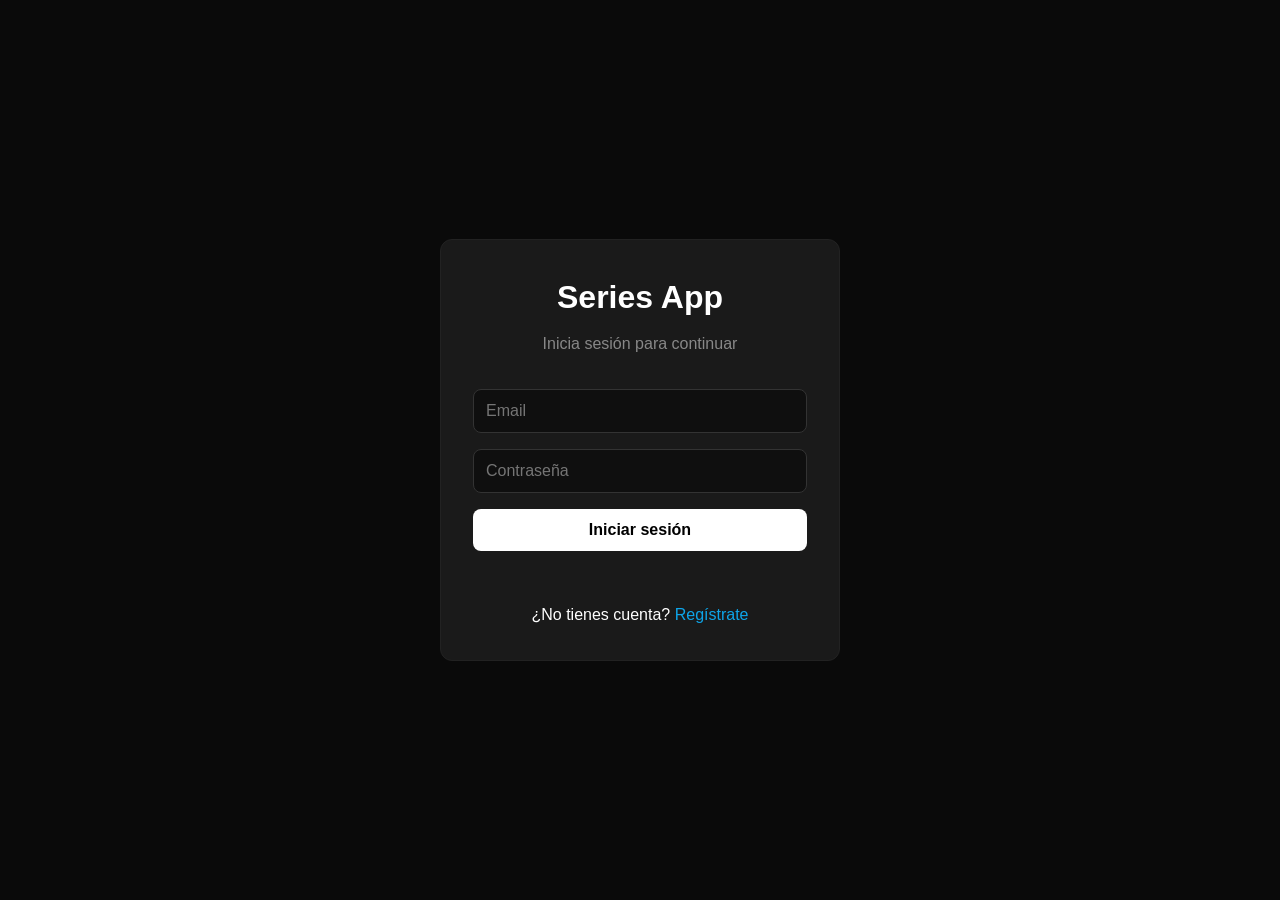
==== login.html @ 49980d0d "feat: update schema and add frontend files" ====
<!DOCTYPE html>
<html lang="es">
<head>
    <meta charset="UTF-8">
    <meta name="viewport" content="width=device-width, initial-scale=1.0">
    <title>Login - Series App</title>
    <link rel="stylesheet" href="./styles.css">
    <style>
        .auth-container {
            min-height: 100vh;
            display: flex;
            align-items: center;
            justify-content: center;
            background: #0a0a0a;
        }
        .auth-card {
            background: #1a1a1a;
            border: 1px solid #222;
            border-radius: 12px;
            padding: 2rem;
            width: 100%;
            max-width: 400px;
        }
        .auth-card h1 {
            font-size: 2rem;
            margin-bottom: 0.5rem;
            text-align: center;
        }
        .auth-card p {
            color: #888;
            text-align: center;
            margin-bottom: 2rem;
        }
        .auth-form {
            display: flex;
            flex-direction: column;
            gap: 1rem;
        }
        .auth-form input {
            border: 1px solid #333;
            border-radius: 8px;
            background: #0f0f0f;
            color: #fff;
            padding: 0.75rem;
            font-size: 1rem;
        }
        .auth-form input:focus {
            outline: none;
            border-color: #666;
        }
        .auth-form button {
            background: #fff;
            color: #000;
            border: none;
            border-radius: 8px;
            padding: 0.75rem;
            font-weight: 600;
            cursor: pointer;
            font-size: 1rem;
        }
        .auth-form button:hover {
            opacity: 0.9;
        }
        .auth-link {
            text-align: center;
            margin-top: 1rem;
        }
        .auth-link a {
            color: #0ea5e9;
            text-decoration: none;
        }
        .auth-link a:hover {
            text-decoration: underline;
        }
        .auth-message {
            text-align: center;
            min-height: 1.2rem;
            color: #888;
            font-size: 0.9rem;
        }
    </style>
</head>
<body>
    <div class="auth-container">
        <div class="auth-card">
            <h1>Series App</h1>
            <p>Inicia sesión para continuar</p>
            <form id="login-form" class="auth-form">
                <input type="email" id="email" name="email" placeholder="Email" required>
                <input type="password" id="password" name="password" placeholder="Contraseña" required>
                <button type="submit">Iniciar sesión</button>
                <div class="auth-message" id="auth-message"></div>
            </form>
            <div class="auth-link">
                ¿No tienes cuenta? <a href="register.html">Regístrate</a>
            </div>
        </div>
    </div>
    <script src="auth.js"></script>
</body>
</html>
---- styles.css ----
* {
    margin: 0;
    padding: 0;
    box-sizing: border-box;
}

body {
    font-family: -apple-system, BlinkMacSystemFont, 'Segoe UI', 'Helvetica Neue', sans-serif;
    background: #0a0a0a;
    color: #fff;
    line-height: 1.6;
}

header {
    padding: 4rem 0 2rem;
    border-bottom: 1px solid #222;
}

.header-top {
    display: flex;
    justify-content: space-between;
    align-items: flex-start;
    text-align: left;
    max-width: 1200px;
    margin: 0 auto;
    padding: 0 2rem;
}

header h1 {
    font-size: 3rem;
    font-weight: 700;
    letter-spacing: -0.02em;
    margin-bottom: 0.5rem;
}

header p {
    font-size: 1.1rem;
    color: #888;
}

.logout-btn {
    background: #333;
    color: #fff;
    border: none;
    border-radius: 8px;
    padding: 0.65rem 1rem;
    cursor: pointer;
    font-size: 0.9rem;
}

.logout-btn:hover {
    background: #444;
}

.search-bar {
    display: flex;
    gap: 0.75rem;
    max-width: 1200px;
    margin: 1.5rem auto 0;
    padding: 0 2rem;
}

.search-bar input {
    flex: 1;
    border: 1px solid #333;
    border-radius: 8px;
    background: #0f0f0f;
    color: #fff;
    padding: 0.65rem 0.75rem;
    font-size: 0.9rem;
}

.search-bar button {
    background: #fff;
    color: #000;
    border: none;
    border-radius: 8px;
    padding: 0.65rem 1rem;
    cursor: pointer;
    font-weight: 600;
    font-size: 0.9rem;
}

.search-bar button:hover {
    opacity: 0.9;
}

.container {
    max-width: 1200px;
    margin: 0 auto;
    padding: 3rem 2rem;
}

.series-form {
    border: 1px solid #222;
    border-radius: 12px;
    padding: 1rem;
    margin-bottom: 2rem;
    background: #111;
}

.series-form h2 {
    font-size: 1rem;
    margin-bottom: 0.75rem;
}

.form-grid {
    display: grid;
    gap: 0.75rem;
    grid-template-columns: repeat(auto-fit, minmax(160px, 1fr));
    margin-bottom: 0.75rem;
}

.series-form input,
.series-form select,
.series-form textarea,
.series-form button {
    width: 100%;
    border: 1px solid #333;
    border-radius: 8px;
    background: #0f0f0f;
    color: #fff;
    padding: 0.65rem 0.75rem;
    font-size: 0.9rem;
}

.series-form input[type="file"] {
    padding: 0.45rem 0.55rem;
}

.series-form textarea {
    resize: vertical;
    min-height: 80px;
    margin-bottom: 0.75rem;
}

.series-form button {
    cursor: pointer;
    background: #fff;
    color: #000;
    border-color: #fff;
    font-weight: 600;
}

.series-form button:hover {
    opacity: 0.9;
}

.form-message {
    margin-top: 0.5rem;
    color: #8f8f8f;
    min-height: 1.2rem;
}

.grid {
    display: grid;
    grid-template-columns: repeat(auto-fill, minmax(200px, 1fr));
    gap: 2rem;
}

.series-card {
    cursor: pointer;
    transition: transform 0.3s ease, opacity 0.3s ease;
    position: relative;
    overflow: hidden;
    border-radius: 8px;
}

.series-card:hover {
    transform: translateY(-4px);
    opacity: 0.9;
}

.series-card img {
    width: 100%;
    height: 300px;
    object-fit: cover;
    display: block;
    background: #1a1a1a;
}

.series-card-title {
    position: absolute;
    bottom: 0;
    left: 0;
    right: 0;
    padding: 1rem;
    background: linear-gradient(to top, rgba(0,0,0,0.9), transparent);
    font-size: 0.95rem;
    font-weight: 600;
}

.loading {
    grid-column: 1 / -1;
    text-align: center;
    padding: 3rem;
    color: #666;
}

.modal {
    position: fixed;
    inset: 0;
    background: rgba(0, 0, 0, 0.8);
    display: flex;
    align-items: center;
    justify-content: center;
    z-index: 1000;
    backdrop-filter: blur(4px);
}

.modal-content {
    background: #1a1a1a;
    border-radius: 12px;
    max-width: 700px;
    max-height: 80vh;
    overflow-y: auto;
    position: relative;
    width: 90%;
}

.close {
    position: absolute;
    top: 1rem;
    right: 1rem;
    background: none;
    border: none;
    color: #fff;
    font-size: 2rem;
    cursor: pointer;
    z-index: 10;
    width: 40px;
    height: 40px;
    display: flex;
    align-items: center;
    justify-content: center;
}

.close:hover {
    color: #888;
}

.detail-body {
    display: grid;
    grid-template-columns: 200px 1fr;
    gap: 2rem;
    padding: 2rem;
}

.detail-body img {
    width: 100%;
    height: auto;
    border-radius: 8px;
    background: #222;
}

.detail-info h2 {
    font-size: 2rem;
    margin-bottom: 1rem;
    letter-spacing: -0.02em;
}

.detail-info p {
    color: #aaa;
    margin-bottom: 1.5rem;
    line-height: 1.8;
}

.detail-meta {
    display: grid;
    grid-template-columns: 1fr 1fr;
    gap: 1rem;
    padding-top: 1.5rem;
    border-top: 1px solid #333;
}

.detail-meta span {
    font-size: 0.9rem;
    color: #888;
}

.detail-meta strong {
    color: #fff;
}

.genre-section {
    margin-top: 1rem;
    padding: 1rem;
    background: #111;
    border: 1px solid #222;
    border-radius: 8px;
}

.genre-section label {
    display: block;
    margin-bottom: 0.5rem;
    font-weight: 600;
    font-size: 0.9rem;
}

.genres-container {
    display: flex;
    flex-wrap: wrap;
    gap: 0.5rem;
    margin-bottom: 0.75rem;
    min-height: 1.5rem;
}

.genre-tag {
    background: #0ea5e9;
    color: #fff;
    padding: 0.4rem 0.8rem;
    border-radius: 20px;
    font-size: 0.85rem;
    display: flex;
    align-items: center;
    gap: 0.5rem;
}

.genre-tag button {
    background: none;
    border: none;
    color: #fff;
    cursor: pointer;
    padding: 0;
    font-size: 1rem;
}

.genre-create {
    display: flex;
    gap: 0.5rem;
}

.genre-create input {
    flex: 1;
    border: 1px solid #333;
    border-radius: 8px;
    background: #0f0f0f;
    color: #fff;
    padding: 0.5rem 0.75rem;
    font-size: 0.85rem;
}

.genre-create button {
    background: #333;
    color: #fff;
    border: none;
    border-radius: 8px;
    padding: 0.5rem 1rem;
    cursor: pointer;
    font-size: 0.85rem;
    font-weight: 600;
}

.genre-create button:hover {
    background: #444;
}

.detail-actions {
    display: flex;
    gap: 0.75rem;
    margin-top: 1rem;
    padding-top: 1rem;
    border-top: 1px solid #333;
}

.detail-actions button {
    flex: 1;
    background: #0ea5e9;
    color: #fff;
    border: none;
    border-radius: 8px;
    padding: 0.75rem;
    cursor: pointer;
    font-weight: 600;
    font-size: 0.9rem;
}

.detail-actions button:hover {
    opacity: 0.9;
}

.btn-danger {
    background: #dc2626 !important;
}

.btn-primary {
    background: #0ea5e9 !important;
}

.rating-section {
    margin-top: 1.25rem;
    padding-top: 1.25rem;
    border-top: 1px solid #333;
}

.rating-header {
    display: flex;
    flex-wrap: wrap;
    justify-content: space-between;
    gap: 0.75rem;
    margin-bottom: 0.75rem;
}

.rating-header h3 {
    font-size: 1.05rem;
}

.rating-summary {
    display: flex;
    gap: 1rem;
    color: #aaa;
    font-size: 0.9rem;
}

.rating-form {
    display: grid;
    gap: 0.75rem;
}

.rating-form label {
    font-size: 0.9rem;
    color: #ccc;
}

.rating-form select,
.rating-form textarea {
    width: 100%;
    border: 1px solid #333;
    border-radius: 8px;
    background: #0f0f0f;
    color: #fff;
    padding: 0.65rem 0.75rem;
    font-size: 0.9rem;
}

.rating-form textarea {
    resize: vertical;
    min-height: 90px;
}

.rating-form button {
    width: 100%;
    border: none;
}

.modal-form {
    max-width: 600px;
    padding: 2rem;
}

.modal-form .series-form {
    border: none;
    background: transparent;
    padding: 0;
    margin: 0;
}

.modal-form .series-form h2 {
    font-size: 1.5rem;
    margin-bottom: 1rem;
    font-weight: 600;
}

@media (max-width: 640px) {
    header h1 {
        font-size: 2rem;
    }

    .search-bar {
        flex-wrap: wrap;
    }

    .grid {
        grid-template-columns: repeat(auto-fill, minmax(150px, 1fr));
        gap: 1rem;
    }

    .detail-body {
        grid-template-columns: 1fr;
    }

    .detail-info h2 {
        font-size: 1.5rem;
    }
}
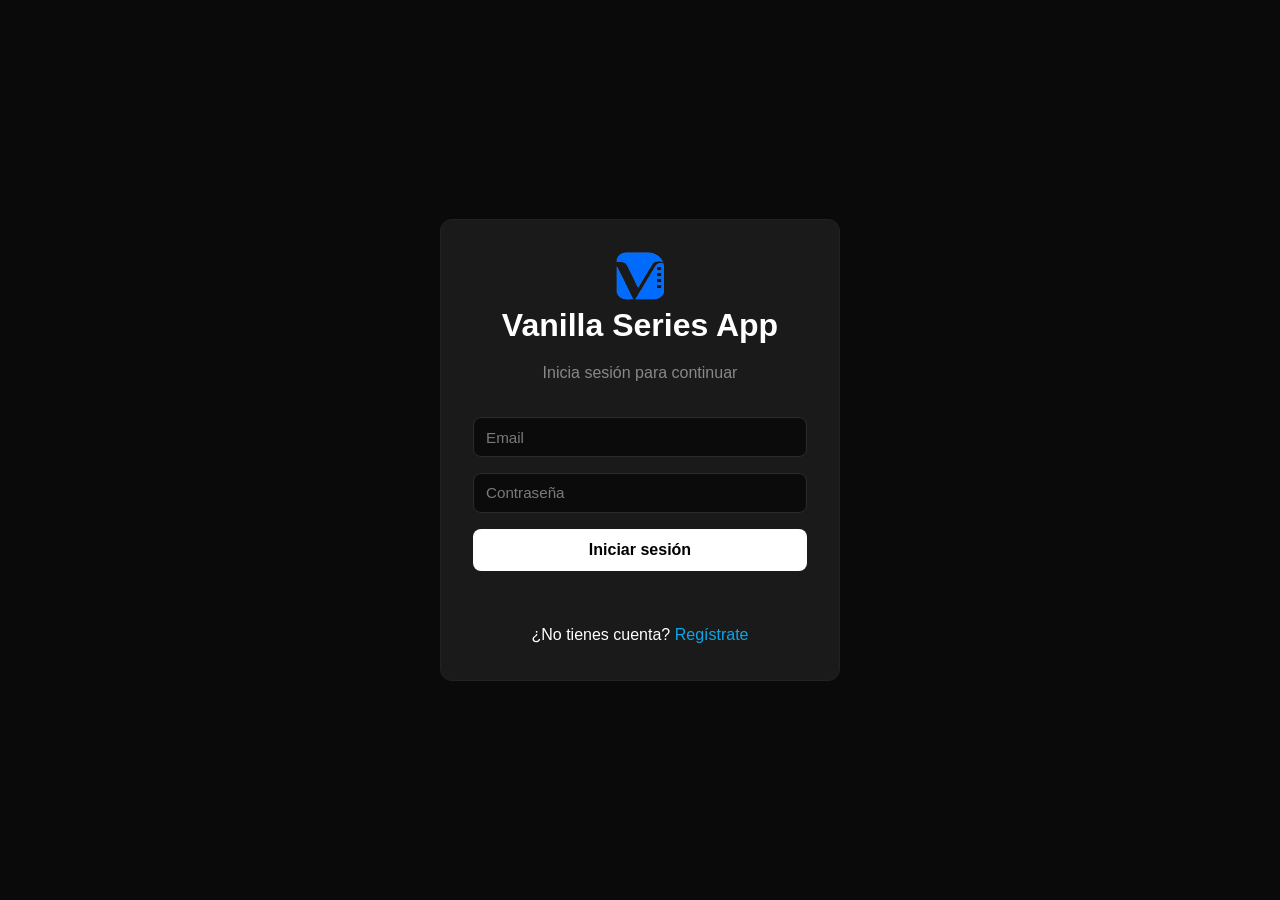
==== commit 0dade555: "feat: refresh ui" ====
--- a/login.html
+++ b/login.html
@@ -3,87 +3,16 @@
 <head>
     <meta charset="UTF-8">
     <meta name="viewport" content="width=device-width, initial-scale=1.0">
-    <title>Login - Series App</title>
-    <link rel="stylesheet" href="./styles.css">
-    <style>
-        .auth-container {
-            min-height: 100vh;
-            display: flex;
-            align-items: center;
-            justify-content: center;
-            background: #0a0a0a;
-        }
-        .auth-card {
-            background: #1a1a1a;
-            border: 1px solid #222;
-            border-radius: 12px;
-            padding: 2rem;
-            width: 100%;
-            max-width: 400px;
-        }
-        .auth-card h1 {
-            font-size: 2rem;
-            margin-bottom: 0.5rem;
-            text-align: center;
-        }
-        .auth-card p {
-            color: #888;
-            text-align: center;
-            margin-bottom: 2rem;
-        }
-        .auth-form {
-            display: flex;
-            flex-direction: column;
-            gap: 1rem;
-        }
-        .auth-form input {
-            border: 1px solid #333;
-            border-radius: 8px;
-            background: #0f0f0f;
-            color: #fff;
-            padding: 0.75rem;
-            font-size: 1rem;
-        }
-        .auth-form input:focus {
-            outline: none;
-            border-color: #666;
-        }
-        .auth-form button {
-            background: #fff;
-            color: #000;
-            border: none;
-            border-radius: 8px;
-            padding: 0.75rem;
-            font-weight: 600;
-            cursor: pointer;
-            font-size: 1rem;
-        }
-        .auth-form button:hover {
-            opacity: 0.9;
-        }
-        .auth-link {
-            text-align: center;
-            margin-top: 1rem;
-        }
-        .auth-link a {
-            color: #0ea5e9;
-            text-decoration: none;
-        }
-        .auth-link a:hover {
-            text-decoration: underline;
-        }
-        .auth-message {
-            text-align: center;
-            min-height: 1.2rem;
-            color: #888;
-            font-size: 0.9rem;
-        }
-    </style>
+    <title>Login - Vanilla Series App</title>
+    <link rel="icon" type="image/x-icon" href="./static/favicon.ico">
+    <link rel="stylesheet" href="./static/styles/auth.css">
+    <link rel="stylesheet" href="./static/styles/styles.css">
 </head>
 <body>
     <div class="auth-container">
         <div class="auth-card">
-            <h1>Series App</h1>
+            <img src="./static/img/logo.png" alt="logo" class="logo-img">
+            <h1>Vanilla Series App</h1>
             <p>Inicia sesión para continuar</p>
             <form id="login-form" class="auth-form">
                 <input type="email" id="email" name="email" placeholder="Email" required>
@@ -92,10 +21,10 @@
                 <div class="auth-message" id="auth-message"></div>
             </form>
             <div class="auth-link">
-                ¿No tienes cuenta? <a href="register.html">Regístrate</a>
+                ¿No tienes cuenta? <a href="./register.html">Regístrate</a>
             </div>
         </div>
     </div>
-    <script src="auth.js"></script>
+    <script src="./scripts/auth.js"></script>
 </body>
 </html>
--- a/static/styles/auth.css
+++ b/static/styles/auth.css
@@ -0,0 +1,89 @@
+.auth-container {
+    min-height: 100vh;
+    display: flex;
+    align-items: center;
+    justify-content: center;
+    background: #0a0a0a;
+}
+
+.auth-card {
+    background: #1a1a1a;
+    border: 1px solid #222;
+    border-radius: 12px;
+    padding: 2rem;
+    width: 100%;
+    max-width: 400px;
+    display: flex;
+    flex-direction: column;
+    align-items: center;
+    justify-content: center;
+}
+
+.auth-card h1 {
+    font-size: 2rem;
+    margin-bottom: 0.5rem;
+    text-align: center;
+}
+
+.auth-card p {
+    color: #888;
+    text-align: center;
+    margin-bottom: 2rem;
+}
+
+.auth-form {
+    display: flex;
+    flex-direction: column;
+    gap: 1rem;
+    width: 100%;
+}
+
+.auth-form input {
+    border: 1px solid #333;
+    border-radius: 8px;
+    background: #0f0f0f;
+    color: #fff;
+    padding: 0.75rem;
+    font-size: 1rem;
+}
+
+.auth-form input:focus {
+    outline: none;
+    border-color: #666;
+}
+
+.auth-form button {
+    background: #fff;
+    color: #000;
+    border: none;
+    border-radius: 8px;
+    padding: 0.75rem;
+    font-weight: 600;
+    cursor: pointer;
+    font-size: 1rem;
+}
+
+.auth-form button:hover {
+    opacity: 0.9;
+}
+
+.auth-link {
+    text-align: center;
+    margin-top: 1rem;
+}
+
+.auth-link a {
+    color: #0ea5e9;
+    text-decoration: none;
+}
+
+.auth-link a:hover {
+    text-decoration: underline;
+}
+
+.auth-message {
+    text-align: center;
+    min-height: 1.2rem;
+    color: #888;
+    font-size: 0.9rem;
+}
--- a/static/styles/styles.css
+++ b/static/styles/styles.css
@@ -0,0 +1,615 @@
+* {
+    margin: 0;
+    padding: 0;
+    box-sizing: border-box;
+}
+
+body {
+    font-family: -apple-system, BlinkMacSystemFont, 'Segoe UI', 'Helvetica Neue', sans-serif;
+    background: #0a0a0a;
+    color: #fff;
+    line-height: 1.6;
+}
+
+header {
+    padding: 4rem 0 2rem;
+    border-bottom: 1px solid #222;
+}
+
+.header-top {
+    display: flex;
+    justify-content: space-between;
+    align-items: flex-start;
+    text-align: left;
+    max-width: 1200px;
+    margin: 0 auto;
+    padding: 0 2rem;
+}
+
+header h1 {
+    font-size: 3rem;
+    font-weight: 700;
+    letter-spacing: -0.02em;
+    margin-bottom: 0.5rem;
+}
+
+header p {
+    font-size: 1.1rem;
+    color: #888;
+}
+
+.logout-btn {
+    background: #333;
+    color: #fff;
+    border: none;
+    border-radius: 8px;
+    padding: 0.65rem 1rem;
+    cursor: pointer;
+    font-size: 0.9rem;
+}
+
+.logout-btn:hover {
+    background: #444;
+}
+
+.create-btn {
+    background: #0070f3;
+    color: #fff;
+}
+
+.create-btn:hover {
+    background: rgba(0,113,243,0.42);
+}
+
+.container-actions {
+    display: flex;
+    justify-content: center;
+    margin-bottom: 2rem;
+}
+
+.is-hidden {
+    display: none;
+}
+
+.search-bar {
+    display: flex;
+    gap: 0.75rem;
+    max-width: 1200px;
+    margin: 1.5rem auto 0;
+    padding: 0 2rem;
+}
+
+.search-bar input {
+    flex: 1;
+    border: 1px solid #333;
+    border-radius: 8px;
+    background: #0f0f0f;
+    color: #fff;
+    padding: 0.65rem 0.75rem;
+    font-size: 0.9rem;
+}
+
+.search-bar button {
+    background: #fff;
+    color: #000;
+    border: none;
+    border-radius: 8px;
+    padding: 0.65rem 1rem;
+    cursor: pointer;
+    font-weight: 600;
+    font-size: 0.9rem;
+}
+
+.search-bar button:hover {
+    opacity: 0.9;
+}
+
+.container {
+    max-width: 1200px;
+    margin: 0 auto;
+    padding: 3rem 2rem;
+}
+
+.series-form {
+    border: 1px solid #222;
+    border-radius: 12px;
+    padding: 1rem;
+    margin-bottom: 2rem;
+    background: #111;
+    display: flex;
+    flex-direction: column;
+    gap: 20px;
+}
+
+.series-form h2 {
+    font-size: 1rem;
+    margin-bottom: 0.75rem;
+}
+
+.form-grid {
+    display: grid;
+    gap: 0.75rem;
+    grid-template-columns: repeat(auto-fit, minmax(160px, 1fr));
+    margin-bottom: 0.75rem;
+}
+
+.series-form input,
+.series-form select,
+.series-form textarea,
+.series-form button {
+    width: 100%;
+    border: 1px solid #333;
+    border-radius: 8px;
+    background: #0f0f0f;
+    color: #fff;
+    padding: 0.65rem 0.75rem;
+    font-size: 0.9rem;
+}
+
+.series-form input[type="file"] {
+    padding: 0.45rem 0.55rem;
+}
+
+.series-form textarea {
+    resize: vertical;
+    min-height: 80px;
+    margin-bottom: 0.75rem;
+}
+
+.series-form button {
+    cursor: pointer;
+    background: #fff;
+    color: #000;
+    border-color: #fff;
+    font-weight: 600;
+}
+
+.series-form button:hover {
+    opacity: 0.9;
+}
+
+/* Global form controls */
+input[type="text"],
+input[type="email"],
+input[type="password"],
+input[type="number"],
+input[type="url"],
+select,
+textarea {
+    width: 100%;
+    border: 1px solid #2b2b2b;
+    border-radius: 8px;
+    background: #0b0b0b;
+    color: #fff;
+    padding: 0.65rem 0.75rem;
+    font-size: 0.95rem;
+    outline: none;
+    transition: box-shadow .12s ease, border-color .12s ease;
+}
+
+input[type="text"]::placeholder,
+input[type="email"]::placeholder,
+input[type="password"]::placeholder,
+input[type="number"]::placeholder,
+input[type="url"]::placeholder,
+textarea::placeholder {
+    color: #7a7a7a;
+}
+
+input:focus, select:focus, textarea:focus {
+    border-color: #0ea5e9;
+    box-shadow: 0 0 0 6px rgba(14,165,233,0.06);
+}
+
+/* File input smaller padding */
+input[type="file"] {
+    padding: 0.45rem 0.55rem;
+    background: #0f0f0f;
+}
+
+/* Buttons inside forms */
+.series-form button, .rating-form button {
+    border-radius: 8px;
+}
+
+/* Checkboxes & radios styling (modern browsers) */
+input[type="checkbox"], input[type="radio"] {
+    width: 18px;
+    height: 18px;
+    accent-color: #0ea5e9;
+    vertical-align: middle;
+}
+
+.genre-option input[type="checkbox"] {
+    margin-right: 0.5rem;
+}
+
+/* Improve small form groups spacing */
+.genre-create input, .genre-create button {
+    border-radius: 8px;
+}
+
+/* Utility: compact form control for inline fields */
+.form-inline {
+    display: inline-flex;
+    gap: 0.5rem;
+    align-items: center;
+}
+
+.form-message {
+    margin-top: 0.5rem;
+    color: #8f8f8f;
+    min-height: 1.2rem;
+}
+
+.grid {
+    display: grid;
+    grid-template-columns: repeat(auto-fill, minmax(200px, 1fr));
+    gap: 2rem;
+}
+
+.series-card {
+    cursor: pointer;
+    transition: transform 0.3s ease, opacity 0.3s ease;
+    position: relative;
+    overflow: hidden;
+    border-radius: 8px;
+}
+
+.series-card:hover {
+    transform: translateY(-4px);
+    opacity: 0.9;
+}
+
+.series-card img {
+    width: 100%;
+    height: 300px;
+    object-fit: cover;
+    display: block;
+    background: #1a1a1a;
+}
+
+.series-card-title {
+    position: absolute;
+    bottom: 0;
+    left: 0;
+    right: 0;
+    padding: 1rem;
+    background: linear-gradient(to top, rgba(0,0,0,0.9), transparent);
+    font-size: 0.95rem;
+    font-weight: 600;
+}
+
+.loading {
+    grid-column: 1 / -1;
+    text-align: center;
+    padding: 3rem;
+    color: #666;
+}
+
+.modal {
+    position: fixed;
+    inset: 0;
+    background: rgba(0, 0, 0, 0.8);
+    display: flex;
+    align-items: center;
+    justify-content: center;
+    z-index: 1000;
+    backdrop-filter: blur(4px);
+}
+
+.modal-content {
+    background: #1a1a1a;
+    border-radius: 12px;
+    max-width: 700px;
+    max-height: 80vh;
+    overflow-y: auto;
+    position: relative;
+    width: 90%;
+}
+
+.close {
+    position: absolute;
+    top: 1rem;
+    right: 1rem;
+    background: none;
+    border: none;
+    color: #fff;
+    font-size: 2rem;
+    cursor: pointer;
+    z-index: 10;
+    width: 40px;
+    height: 40px;
+    display: flex;
+    align-items: center;
+    justify-content: center;
+}
+
+.close:hover {
+    color: #888;
+}
+
+.detail-body {
+    display: grid;
+    grid-template-columns: 200px 1fr;
+    gap: 2rem;
+    padding: 2rem;
+}
+
+.detail-body img {
+    width: 100%;
+    height: auto;
+    border-radius: 8px;
+    background: #222;
+}
+
+.detail-info h2 {
+    font-size: 2rem;
+    margin-bottom: 1rem;
+    letter-spacing: -0.02em;
+}
+
+.detail-info p {
+    color: #aaa;
+    margin-bottom: 1.5rem;
+    line-height: 1.8;
+}
+
+.detail-meta {
+    display: grid;
+    grid-template-columns: 1fr 1fr;
+    gap: 1rem;
+    padding-top: 1.5rem;
+    border-top: 1px solid #333;
+}
+
+.detail-meta span {
+    font-size: 0.9rem;
+    color: #888;
+}
+
+.detail-meta strong {
+    color: #fff;
+}
+
+.genre-section {
+    margin-top: 1rem;
+    padding: 1rem;
+    background: #111;
+    border: 1px solid #222;
+    border-radius: 8px;
+}
+
+.genre-section label {
+    display: block;
+    margin-bottom: 0.5rem;
+    font-weight: 600;
+    font-size: 0.9rem;
+}
+
+.genres-container {
+    display: flex;
+    flex-wrap: wrap;
+    gap: 0.5rem;
+    margin-bottom: 0.75rem;
+    min-height: 1.5rem;
+}
+
+.genre-option {
+    display: flex;
+    align-items: center;
+    gap: 0.5rem;
+    margin-bottom: 0.5rem;
+}
+
+.genre-tag {
+    background: #0ea5e9;
+    color: #fff;
+    padding: 0.4rem 0.8rem;
+    border-radius: 20px;
+    font-size: 0.85rem;
+    display: flex;
+    align-items: center;
+    gap: 0.5rem;
+}
+
+.genre-tag button {
+    background: none;
+    border: none;
+    color: #fff;
+    cursor: pointer;
+    padding: 0;
+    font-size: 1rem;
+}
+
+.genre-create {
+    display: grid;
+    gap: 0.5rem;
+}
+
+.genre-create input {
+    flex: 1;
+    border: 1px solid #333;
+    border-radius: 8px;
+    background: #0f0f0f;
+    color: #fff;
+    padding: 0.5rem 0.75rem;
+    font-size: 0.85rem;
+}
+
+.genre-create button {
+    background: #333;
+    color: #fff;
+    border: none;
+    border-radius: 8px;
+    padding: 0.5rem 1rem;
+    cursor: pointer;
+    font-size: 0.85rem;
+    font-weight: 600;
+}
+
+.genre-create button:hover {
+    background: #444;
+}
+
+.detail-actions {
+    display: flex;
+    gap: 0.75rem;
+    margin-top: 1rem;
+    padding-top: 1rem;
+    border-top: 1px solid #333;
+}
+
+.detail-actions button {
+    flex: 1;
+    background: #0ea5e9;
+    color: #fff;
+    border: none;
+    border-radius: 8px;
+    padding: 0.75rem;
+    cursor: pointer;
+    font-weight: 600;
+    font-size: 0.9rem;
+}
+
+.detail-actions button:hover {
+    opacity: 0.9;
+}
+
+.btn-danger {
+    background: #dc2626 !important;
+}
+
+.btn-primary {
+    background: #0ea5e9 !important;
+}
+
+.rating-section {
+    margin-top: 1.25rem;
+    padding-top: 1.25rem;
+    border-top: 1px solid #333;
+}
+
+.rating-header {
+    display: flex;
+    flex-wrap: wrap;
+    justify-content: space-between;
+    gap: 0.75rem;
+    margin-bottom: 0.75rem;
+}
+
+.rating-header h3 {
+    font-size: 1.05rem;
+}
+
+.rating-summary {
+    display: flex;
+    gap: 1rem;
+    color: #aaa;
+    font-size: 0.9rem;
+}
+
+.rating-form {
+    display: grid;
+    gap: 0.75rem;
+}
+
+.rating-form label {
+    font-size: 0.9rem;
+    color: #ccc;
+}
+
+.rating-form select,
+.rating-form textarea {
+    width: 100%;
+    border: 1px solid #333;
+    border-radius: 8px;
+    background: #0f0f0f;
+    color: #fff;
+    padding: 0.65rem 0.75rem;
+    font-size: 0.9rem;
+}
+
+.rating-form textarea {
+    resize: vertical;
+    min-height: 90px;
+}
+
+.rating-form button {
+    width: 100%;
+    border: none;
+}
+
+.modal-form {
+    max-width: 600px;
+    padding: 2rem;
+}
+
+.modal-form .series-form {
+    border: none;
+    background: transparent;
+    padding: 0;
+    margin: 0;
+}
+
+.modal-form .series-form h2 {
+    font-size: 1.5rem;
+    margin-bottom: 1rem;
+    font-weight: 600;
+}
+
+@media (max-width: 640px) {
+    header h1 {
+        font-size: 2rem;
+    }
+
+    .search-bar {
+        flex-wrap: wrap;
+    }
+
+    .grid {
+        grid-template-columns: repeat(auto-fill, minmax(150px, 1fr));
+        gap: 1rem;
+    }
+
+    .detail-body {
+        grid-template-columns: 1fr;
+    }
+
+    .detail-info h2 {
+        font-size: 1.5rem;
+    }
+}
+
+.logo {
+    display: flex;
+    flex-direction: row;
+    justify-content: start;
+    text-decoration: none;
+    color: #fff;
+    font-weight: 600;
+    align-items: center;
+}
+
+.logo img {
+    width: 40px;
+    height: 40px;
+    margin-right: 0.75rem;
+}
+
+.logo-img {
+    width: 3rem;
+    height: 3rem;
+}
+
+.create-form-series {
+    display: flex;
+    flex-direction: column;
+    gap: 0.75rem;
+}
+
+.create-form-series-grid {
+    display: grid;
+    gap: 0.75rem;
+    grid-template-columns: repeat(auto-fit, minmax(160px, 1fr));
+}
